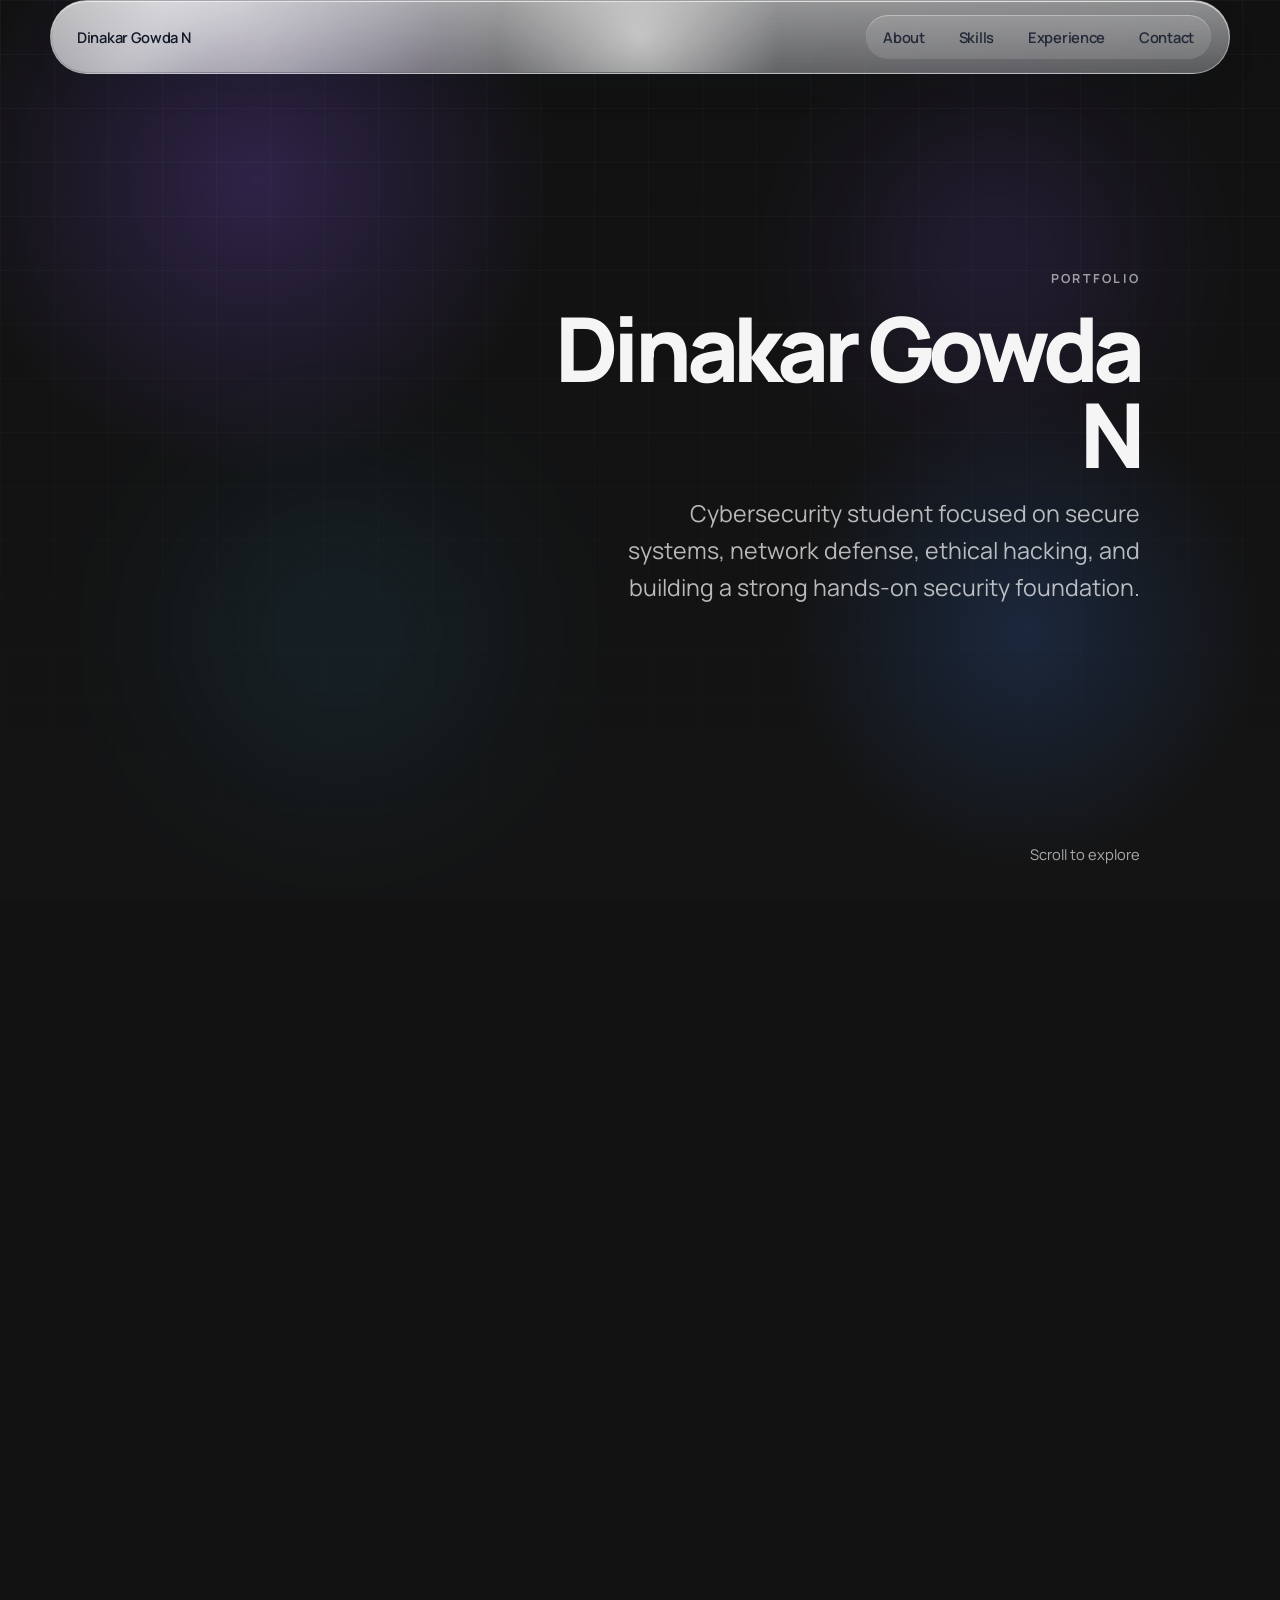
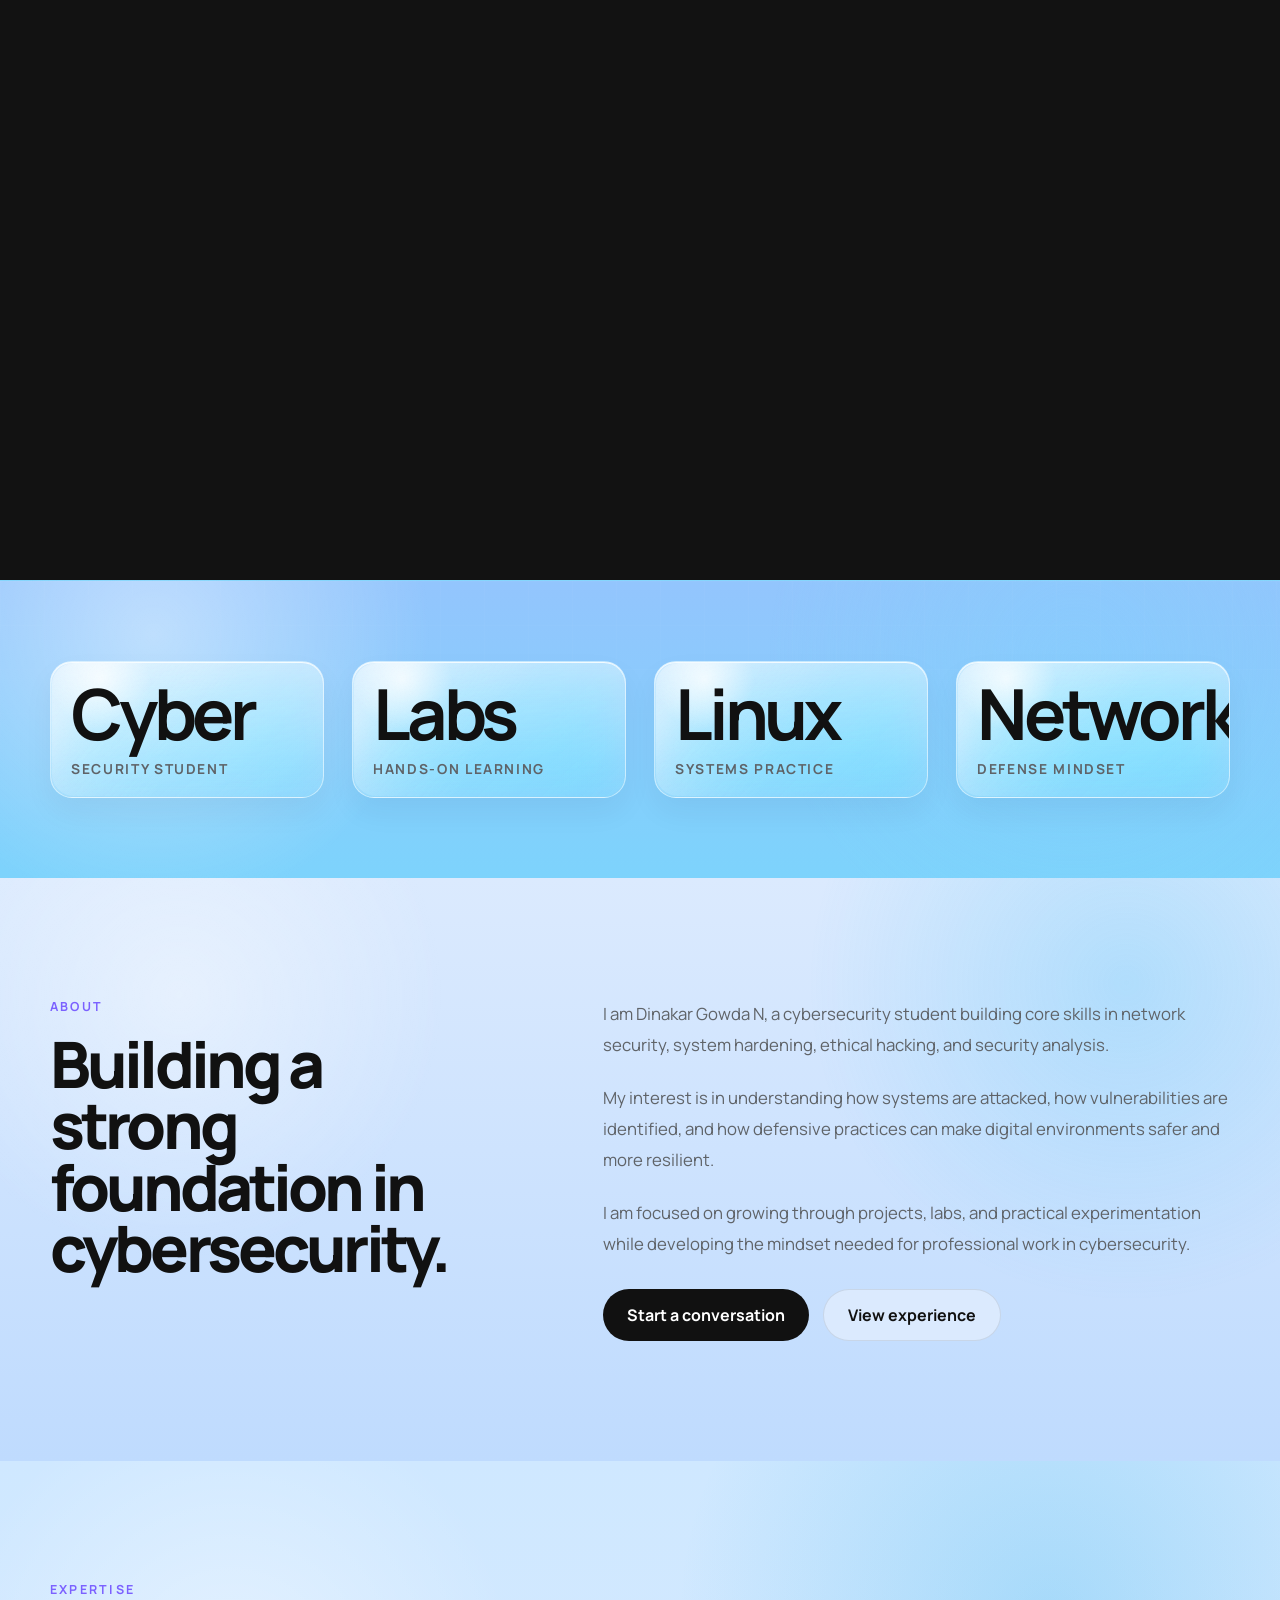
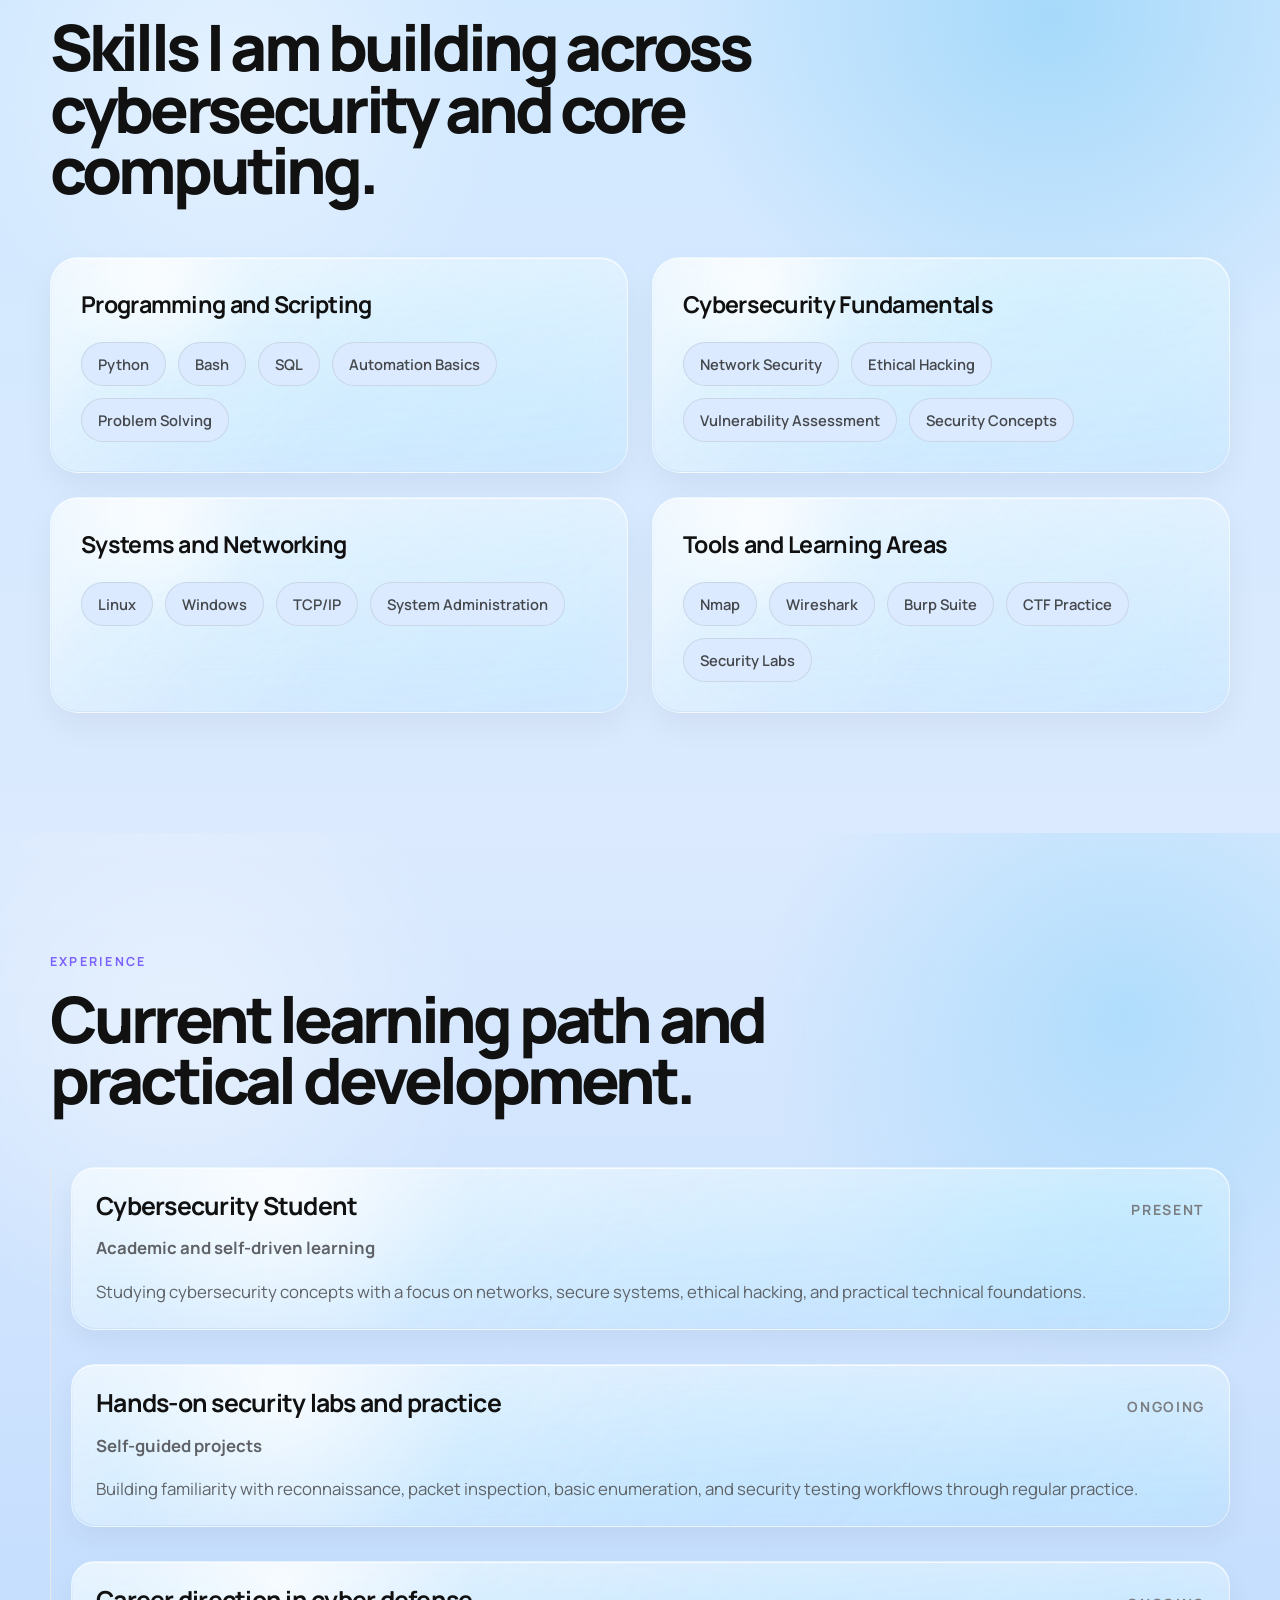
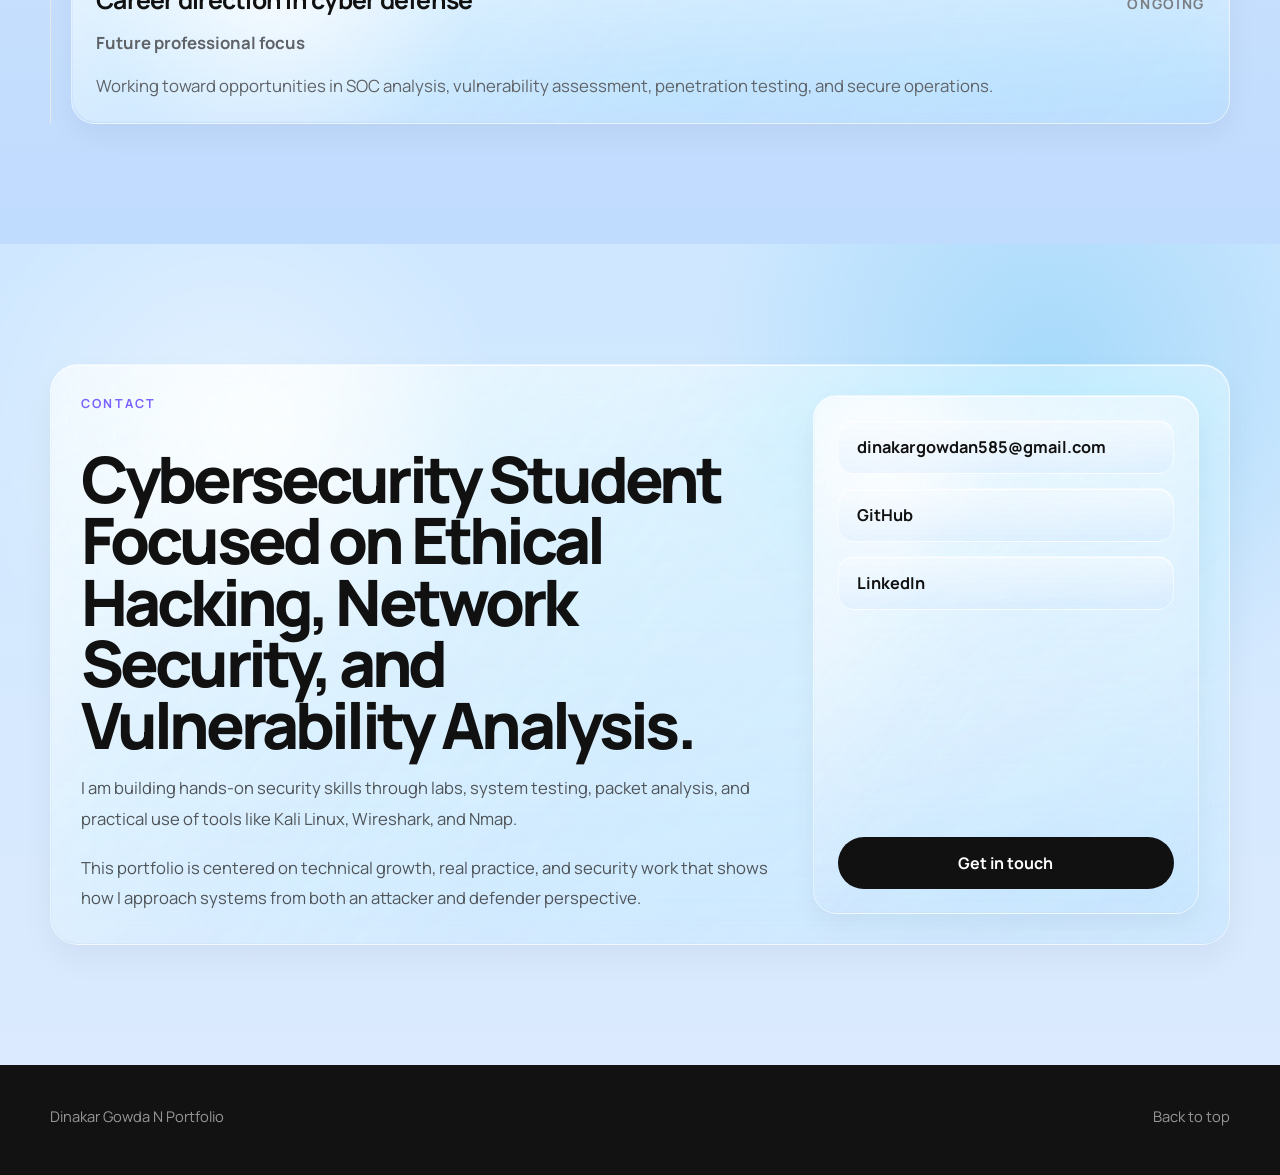
==== index.html @ ea6bbf07 "Add files via upload" ====
<!DOCTYPE html>
<html lang="en">
  <head>
    <meta charset="UTF-8" />
    <meta name="viewport" content="width=device-width, initial-scale=1.0" />
    <title>Dinakar Gowda N | Portfolio</title>
    <meta
      name="description"
      content="Dinakar Gowda N is a cybersecurity student building skills in network defense, ethical hacking, and secure systems."
    />
    <link rel="preconnect" href="https://fonts.googleapis.com" />
    <link rel="preconnect" href="https://fonts.gstatic.com" crossorigin />
    <link
      href="https://fonts.googleapis.com/css2?family=Manrope:wght@400;500;600;700;800&amp;display=swap"
      rel="stylesheet"
    />
    <link rel="stylesheet" href="styles.css" />
  </head>
  <body data-page="home">
    <header class="site-header">
      <a class="brand" href="#top">Dinakar Gowda N</a>
      <nav class="site-nav" aria-label="Primary">
        <a href="#about">About</a>
        <a href="#skills">Skills</a>
        <a href="#experience">Experience</a>
        <a href="#contact">Contact</a>
      </nav>
    </header>

    <main id="top">
      <section class="hero-scroll" aria-label="Intro">
        <div class="hero-stage">
          <div class="hero-backdrop" aria-hidden="true">
            <div class="glow glow-one"></div>
            <div class="glow glow-two"></div>
            <div class="grid-fade"></div>
          </div>
          <div class="hero-copy">
            <article class="hero-panel is-active" data-hero-panel>
              <p class="eyebrow">Portfolio</p>
              <h1>Dinakar Gowda N</h1>
              <p class="hero-text">
                Cybersecurity student focused on secure systems, network defense,
                ethical hacking, and building a strong hands-on security foundation.
              </p>
            </article>
            <article class="hero-panel hero-panel-left" data-hero-panel>
              <p class="eyebrow">Focus</p>
              <h2>Security-first thinking.</h2>
              <p class="hero-text">
                Learning how attackers think, how systems fail, and how defensive
                controls can be designed to reduce real-world risk.
              </p>
            </article>
            <article class="hero-panel" data-hero-panel>
              <p class="eyebrow">Approach</p>
              <h2>Hands-on technical growth.</h2>
              <p class="hero-text">
                Building practical skills through labs, security tooling, Linux
                workflows, networking concepts, and continuous experimentation.
              </p>
            </article>
            <article class="hero-panel" data-hero-panel>
              <p class="eyebrow">Outcome</p>
              <h2>Preparing for real security work.</h2>
              <p class="hero-text">
                Growing toward roles in cyber defense, vulnerability assessment,
                SOC operations, and secure infrastructure.
              </p>
            </article>
          </div>
          <a class="scroll-cue" href="#about">Scroll to explore</a>
        </div>
      </section>

      <section class="stats-band">
        <div class="container stats-grid">
          <article class="stat-card">
            <strong>Cyber</strong>
            <span>Security Student</span>
          </article>
          <article class="stat-card">
            <strong>Labs</strong>
            <span>Hands-on Learning</span>
          </article>
          <article class="stat-card">
            <strong>Linux</strong>
            <span>Systems Practice</span>
          </article>
          <article class="stat-card">
            <strong>Network</strong>
            <span>Defense Mindset</span>
          </article>
        </div>
      </section>

      <section class="content-section" id="about">
        <div class="container section-grid">
          <div class="section-intro">
            <p class="eyebrow">About</p>
            <h2>Building a strong foundation in cybersecurity.</h2>
          </div>
          <div class="section-body">
            <p>
              I am Dinakar Gowda N, a cybersecurity student building core skills in
              network security, system hardening, ethical hacking, and security analysis.
            </p>
            <p>
              My interest is in understanding how systems are attacked, how
              vulnerabilities are identified, and how defensive practices can make
              digital environments safer and more resilient.
            </p>
            <p>
              I am focused on growing through projects, labs, and practical
              experimentation while developing the mindset needed for professional
              work in cybersecurity.
            </p>
            <div class="button-row">
              <a class="button button-dark" href="#contact">Start a conversation</a>
              <a class="button button-light" href="#experience">View experience</a>
            </div>
          </div>
        </div>
      </section>

      <section class="content-section section-muted" id="skills">
        <div class="container">
          <div class="section-heading">
            <p class="eyebrow">Expertise</p>
            <h2>Skills I am building across cybersecurity and core computing.</h2>
          </div>
          <div class="skills-grid">
            <article class="skill-block">
              <h3>Programming and Scripting</h3>
              <div class="chip-list">
                <span>Python</span>
                <span>Bash</span>
                <span>SQL</span>
                <span>Automation Basics</span>
                <span>Problem Solving</span>
              </div>
            </article>
            <article class="skill-block">
              <h3>Cybersecurity Fundamentals</h3>
              <div class="chip-list">
                <span>Network Security</span>
                <span>Ethical Hacking</span>
                <span>Vulnerability Assessment</span>
                <span>Security Concepts</span>
              </div>
            </article>
            <article class="skill-block">
              <h3>Systems and Networking</h3>
              <div class="chip-list">
                <span>Linux</span>
                <span>Windows</span>
                <span>TCP/IP</span>
                <span>System Administration</span>
              </div>
            </article>
            <article class="skill-block">
              <h3>Tools and Learning Areas</h3>
              <div class="chip-list">
                <span>Nmap</span>
                <span>Wireshark</span>
                <span>Burp Suite</span>
                <span>CTF Practice</span>
                <span>Security Labs</span>
              </div>
            </article>
          </div>
        </div>
      </section>

      <section class="content-section" id="experience">
        <div class="container">
          <div class="section-heading">
            <p class="eyebrow">Experience</p>
            <h2>Current learning path and practical development.</h2>
          </div>
          <div class="timeline">
            <article class="timeline-item">
              <div class="timeline-meta">
                <h3>Cybersecurity Student</h3>
                <span>Present</span>
              </div>
              <p class="timeline-company">Academic and self-driven learning</p>
              <p>
                Studying cybersecurity concepts with a focus on networks, secure
                systems, ethical hacking, and practical technical foundations.
              </p>
            </article>
            <article class="timeline-item">
              <div class="timeline-meta">
                <h3>Hands-on security labs and practice</h3>
                <span>Ongoing</span>
              </div>
              <p class="timeline-company">Self-guided projects</p>
              <p>
                Building familiarity with reconnaissance, packet inspection, basic
                enumeration, and security testing workflows through regular practice.
              </p>
            </article>
            <article class="timeline-item">
              <div class="timeline-meta">
                <h3>Career direction in cyber defense</h3>
                <span>Ongoing</span>
              </div>
              <p class="timeline-company">Future professional focus</p>
              <p>
                Working toward opportunities in SOC analysis, vulnerability
                assessment, penetration testing, and secure operations.
              </p>
            </article>
          </div>
        </div>
      </section>

      <section class="content-section section-muted" id="contact">
        <div class="container contact-panel">
          <div class="contact-copy">
            <p class="eyebrow">Contact</p>
            <h2>Cybersecurity Student Focused on Ethical Hacking, Network Security, and Vulnerability Analysis.</h2>
            <p class="contact-summary">
              I am building hands-on security skills through labs, system testing, packet
              analysis, and practical use of tools like Kali Linux, Wireshark, and Nmap.
            </p>
            <p class="contact-summary">
              This portfolio is centered on technical growth, real practice, and security
              work that shows how I approach systems from both an attacker and defender
              perspective.
            </p>
          </div>
          <div class="contact-actions">
            <div class="contact-links">
              <a href="mailto:dinakargowdan585@gmail.com">dinakargowdan585@gmail.com</a>
              <a href="https://github.com/dinakargowdan585" target="_blank" rel="noreferrer">GitHub</a>
              <a href="https://www.linkedin.com" target="_blank" rel="noreferrer">LinkedIn</a>
            </div>
            <a class="button button-dark" href="mailto:dinakargowdan585@gmail.com">Get in touch</a>
          </div>
        </div>
      </section>
    </main>

    <footer class="site-footer">
      <p>Dinakar Gowda N Portfolio</p>
      <a href="#top">Back to top</a>
    </footer>

    <script src="main.js"></script>
  </body>
</html>
---- styles.css ----
:root {
  --bg: #121212;
  --bg-soft: #181818;
  --surface: #ffffff;
  --surface-muted: #dbeafe;
  --text: #f5f5f5;
  --text-dark: #111111;
  --muted: rgba(255, 255, 255, 0.7);
  --muted-dark: #5f6368;
  --line: rgba(255, 255, 255, 0.08);
  --line-dark: rgba(17, 17, 17, 0.09);
  --accent: #8b5cf6;
  --accent-soft: rgba(139, 92, 246, 0.16);
  --container: 1180px;
  --radius: 28px;
  --header-height: 76px;
  --glass-x: 50%;
  --glass-y: 50%;
}

* {
  box-sizing: border-box;
}

html {
  scroll-behavior: smooth;
}

body {
  margin: 0;
  font-family: "Manrope", sans-serif;
  background: var(--bg);
  color: var(--text);
}

a {
  color: inherit;
  text-decoration: none;
}

button,
input,
textarea {
  font: inherit;
}

.container {
  width: min(var(--container), calc(100% - 40px));
  margin: 0 auto;
}

.site-header {
  position: fixed;
  top: 0;
  left: 50%;
  z-index: 20;
  display: flex;
  align-items: center;
  justify-content: space-between;
  width: min(var(--container), calc(100% - 40px));
  padding: 14px 18px;
  overflow: hidden;
  border: 1px solid rgba(255, 255, 255, 0.36);
  border-radius: 999px;
  background:
    linear-gradient(180deg, rgba(255, 255, 255, 0.42), rgba(255, 255, 255, 0.14)),
    linear-gradient(120deg, rgba(255, 255, 255, 0.18), rgba(255, 255, 255, 0.04)),
    rgba(226, 232, 240, 0.18);
  backdrop-filter: blur(26px) saturate(170%);
  -webkit-backdrop-filter: blur(26px) saturate(170%);
  box-shadow:
    inset 0 1px 0 rgba(255, 255, 255, 0.72),
    inset 0 -1px 0 rgba(148, 163, 184, 0.08),
    0 14px 32px rgba(15, 23, 42, 0.08);
  transform: translateX(-50%);
  transition:
    background 220ms ease,
    border-color 220ms ease,
    color 220ms ease,
    padding 220ms ease,
    transform 220ms ease;
}

.site-header::before {
  content: "";
  position: absolute;
  inset: 1px;
  border-radius: inherit;
  background:
    radial-gradient(circle at var(--glass-x) var(--glass-y), rgba(255, 255, 255, 0.55), transparent 24%),
    radial-gradient(circle at 16% 10%, rgba(255, 255, 255, 0.34), transparent 20%),
    linear-gradient(125deg, rgba(255, 255, 255, 0.24), transparent 50%);
  pointer-events: none;
}

.site-header::after {
  content: "";
  position: absolute;
  top: -40%;
  left: -12%;
  width: 42%;
  height: 180%;
  background: linear-gradient(
    115deg,
    transparent 0%,
    rgba(255, 255, 255, 0.04) 22%,
    rgba(255, 255, 255, 0.48) 48%,
    rgba(255, 255, 255, 0.08) 62%,
    transparent 82%
  );
  transform: rotate(10deg);
  opacity: 0.72;
  filter: blur(10px);
  pointer-events: none;
  animation: liquid-sheen 11s linear infinite;
}

.brand,
.site-nav a {
  font-size: 0.92rem;
  font-weight: 600;
  letter-spacing: -0.02em;
  text-shadow: none;
}

.site-nav {
  position: relative;
  z-index: 1;
  display: flex;
  align-items: center;
  gap: 6px;
  padding: 3px;
  border-radius: 999px;
  background: rgba(255, 255, 255, 0.12);
  box-shadow: inset 0 1px 0 rgba(255, 255, 255, 0.34);
}

.site-nav a {
  padding: 9px 14px;
  border-radius: 999px;
  color: rgba(15, 23, 42, 0.84);
  transition:
    background 180ms ease,
    color 180ms ease,
    transform 180ms ease,
    box-shadow 180ms ease,
    backdrop-filter 180ms ease;
}

.site-nav a:hover,
.site-nav a.active {
  background: rgba(255, 255, 255, 0.42);
  color: #0f172a;
  transform: translateY(-1px);
  box-shadow:
    inset 0 1px 0 rgba(255, 255, 255, 0.88),
    0 6px 14px rgba(15, 23, 42, 0.05);
  backdrop-filter: blur(10px);
}

.brand {
  position: relative;
  z-index: 1;
  color: #111827;
  padding-inline: 8px;
}

.hero-scroll {
  position: relative;
  height: 420vh;
  background: var(--bg);
}

.hero-stage {
  position: sticky;
  top: 0;
  min-height: 100vh;
  overflow: hidden;
}

.hero-backdrop {
  position: absolute;
  inset: 0;
  background:
    radial-gradient(circle at 20% 20%, rgba(139, 92, 246, 0.24), transparent 24%),
    radial-gradient(circle at 80% 70%, rgba(59, 130, 246, 0.18), transparent 20%),
    linear-gradient(180deg, #111111 0%, #141414 100%);
}

.glow {
  position: absolute;
  border-radius: 50%;
  filter: blur(80px);
  opacity: 0.65;
}

.glow-one {
  top: 14%;
  right: 12%;
  width: 260px;
  height: 260px;
  background: rgba(139, 92, 246, 0.26);
}

.glow-two {
  bottom: 12%;
  left: 14%;
  width: 320px;
  height: 320px;
  background: rgba(56, 189, 248, 0.12);
}

.grid-fade {
  position: absolute;
  inset: 0;
  background-image:
    linear-gradient(rgba(255, 255, 255, 0.03) 1px, transparent 1px),
    linear-gradient(90deg, rgba(255, 255, 255, 0.03) 1px, transparent 1px);
  background-size: 54px 54px;
  mask-image: linear-gradient(180deg, rgba(0, 0, 0, 1), rgba(0, 0, 0, 0.12));
}

.hero-copy {
  position: relative;
  height: 100vh;
}

.hero-panel {
  position: absolute;
  inset: 0;
  display: flex;
  flex-direction: column;
  justify-content: center;
  align-items: flex-end;
  width: min(620px, calc(100% - 40px));
  margin-left: auto;
  margin-right: min(12vw, 140px);
  text-align: right;
  opacity: 0;
  transform: translateY(42px);
  transition: opacity 360ms ease, transform 360ms ease;
}

.hero-panel.hero-panel-left {
  align-items: flex-start;
  margin-left: min(12vw, 140px);
  margin-right: auto;
  text-align: left;
}

.hero-panel.is-active {
  opacity: 1;
  transform: translateY(0);
}

.eyebrow {
  margin: 0 0 18px;
  color: rgba(255, 255, 255, 0.58);
  font-size: 0.78rem;
  font-weight: 700;
  letter-spacing: 0.18em;
  text-transform: uppercase;
}

.hero-panel h1,
.hero-panel h2,
.section-heading h2,
.section-intro h2,
.contact-panel h2 {
  margin: 0;
  font-size: clamp(3rem, 7vw, 6rem);
  line-height: 0.96;
  letter-spacing: -0.06em;
  font-weight: 800;
}

.hero-text {
  max-width: 540px;
  margin-top: 18px;
  color: var(--muted);
  font-size: clamp(1rem, 2vw, 1.45rem);
  line-height: 1.6;
}

.scroll-cue {
  position: absolute;
  right: min(12vw, 140px);
  bottom: 36px;
  color: rgba(255, 255, 255, 0.64);
  font-size: 0.92rem;
}

.stats-band {
  position: relative;
  z-index: 2;
  padding: 80px 0;
  overflow: hidden;
  background:
    radial-gradient(circle at 12% 18%, rgba(255, 255, 255, 0.42), transparent 24%),
    radial-gradient(circle at 84% 26%, rgba(125, 211, 252, 0.34), transparent 28%),
    linear-gradient(180deg, #93c5fd 0%, #7dd3fc 100%);
  color: var(--text-dark);
  border-top: 1px solid rgba(255, 255, 255, 0.06);
}

.stats-band::before,
.content-section::before,
.section-muted::before {
  content: "";
  position: absolute;
  inset: 0;
  pointer-events: none;
}

.stats-band::before {
  background:
    linear-gradient(rgba(255, 255, 255, 0.08) 1px, transparent 1px),
    linear-gradient(90deg, rgba(255, 255, 255, 0.08) 1px, transparent 1px);
  background-size: 44px 44px;
  mask-image: linear-gradient(180deg, rgba(0, 0, 0, 0.34), transparent 90%);
}

.stats-grid {
  display: grid;
  grid-template-columns: repeat(4, minmax(0, 1fr));
  gap: 28px;
}

.stat-card strong {
  display: block;
  margin-bottom: 10px;
  font-size: clamp(2.5rem, 6vw, 4.4rem);
  line-height: 0.95;
  letter-spacing: -0.06em;
}

.stat-card {
  position: relative;
  overflow: hidden;
  padding: 18px 20px;
  isolation: isolate;
  border: 1px solid rgba(255, 255, 255, 0.46);
  border-radius: 22px;
  background:
    linear-gradient(180deg, rgba(255, 255, 255, 0.38), rgba(191, 219, 254, 0.1)),
    linear-gradient(135deg, rgba(255, 255, 255, 0.24), rgba(186, 230, 253, 0.04)),
    rgba(191, 219, 254, 0.14);
  backdrop-filter: blur(28px) saturate(175%);
  -webkit-backdrop-filter: blur(28px) saturate(175%);
  box-shadow:
    inset 0 1px 0 rgba(255, 255, 255, 0.82),
    inset 0 -1px 0 rgba(148, 163, 184, 0.06),
    0 14px 30px rgba(15, 23, 42, 0.05);
  transition:
    transform 220ms ease,
    border-color 220ms ease,
    background 220ms ease,
    box-shadow 220ms ease;
}

.stat-card::before,
.skill-block::before,
.contact-panel::before,
.timeline-item::after,
.contact-actions::before {
  content: "";
  position: absolute;
  inset: 1px;
  border-radius: inherit;
  background:
    radial-gradient(circle at 18% 12%, rgba(255, 255, 255, 0.72), transparent 20%),
    linear-gradient(125deg, rgba(255, 255, 255, 0.3), transparent 54%);
  pointer-events: none;
}

.stat-card::after,
.skill-block::after,
.contact-panel::after,
.contact-actions::after {
  content: "";
  position: absolute;
  top: -35%;
  left: -22%;
  width: 44%;
  height: 170%;
  background: linear-gradient(
    115deg,
    transparent 0%,
    rgba(255, 255, 255, 0.02) 24%,
    rgba(255, 255, 255, 0.42) 48%,
    rgba(255, 255, 255, 0.08) 62%,
    transparent 84%
  );
  transform: rotate(12deg);
  opacity: 0.5;
  filter: blur(10px);
  pointer-events: none;
  animation: glass-card-sheen 13s linear infinite;
}

.stat-card > *,
.skill-block > *,
.contact-panel > *,
.timeline-item > *,
.contact-actions > * {
  position: relative;
  z-index: 1;
}

.stat-card:hover {
  transform: translateY(-6px);
  border-color: rgba(255, 255, 255, 0.64);
  background:
    linear-gradient(180deg, rgba(255, 255, 255, 0.46), rgba(191, 219, 254, 0.16)),
    linear-gradient(135deg, rgba(255, 255, 255, 0.26), rgba(186, 230, 253, 0.06)),
    rgba(191, 219, 254, 0.2);
  box-shadow:
    inset 0 1px 0 rgba(255, 255, 255, 0.9),
    inset 0 -1px 0 rgba(148, 163, 184, 0.06),
    0 18px 36px rgba(15, 23, 42, 0.07);
}

.stat-card span {
  color: var(--muted-dark);
  font-size: 0.86rem;
  font-weight: 700;
  letter-spacing: 0.12em;
  text-transform: uppercase;
}

.content-section {
  position: relative;
  padding: 120px 0;
  overflow: hidden;
  background:
    radial-gradient(circle at 14% 20%, rgba(255, 255, 255, 0.4), transparent 22%),
    radial-gradient(circle at 88% 18%, rgba(56, 189, 248, 0.24), transparent 26%),
    linear-gradient(180deg, #dbeafe 0%, #bfdbfe 100%);
  color: var(--text-dark);
}

.section-muted {
  position: relative;
  overflow: hidden;
  background:
    radial-gradient(circle at 18% 22%, rgba(255, 255, 255, 0.4), transparent 22%),
    radial-gradient(circle at 82% 16%, rgba(14, 165, 233, 0.22), transparent 28%),
    linear-gradient(180deg, #cfe8ff 0%, var(--surface-muted) 100%);
}

.content-section::before,
.section-muted::before {
  background:
    linear-gradient(rgba(255, 255, 255, 0.06) 1px, transparent 1px),
    linear-gradient(90deg, rgba(255, 255, 255, 0.06) 1px, transparent 1px);
  background-size: 52px 52px;
  mask-image: linear-gradient(180deg, rgba(0, 0, 0, 0.18), transparent 92%);
}

.section-grid {
  display: grid;
  grid-template-columns: minmax(0, 0.95fr) minmax(0, 1.2fr);
  gap: 56px;
}

.section-intro {
  max-width: 420px;
}

.section-intro .eyebrow,
.section-heading .eyebrow,
.contact-panel .eyebrow {
  color: #7b61ff;
}

.section-intro h2,
.section-heading h2,
.contact-panel h2 {
  font-size: clamp(2.2rem, 5vw, 4rem);
  color: #111111;
}

.section-body {
  display: grid;
  gap: 22px;
}

.section-body p,
.timeline-item p,
.timeline-company {
  margin: 0;
  color: #5f6368;
  font-size: 1.05rem;
  line-height: 1.85;
}

.button-row {
  display: flex;
  gap: 14px;
  flex-wrap: wrap;
  padding-top: 8px;
}

.button {
  display: inline-flex;
  align-items: center;
  justify-content: center;
  min-height: 52px;
  padding: 0 24px;
  border-radius: 999px;
  font-weight: 700;
  transition: transform 180ms ease, background 180ms ease, color 180ms ease;
}

.button:hover {
  transform: translateY(-1px);
}

.button-dark {
  background: #111111;
  color: #ffffff;
}

.button-light {
  border: 1px solid var(--line-dark);
  color: #111111;
  background: #dbeafe;
}

.section-heading {
  max-width: 760px;
  margin-bottom: 56px;
}

.skills-grid {
  display: grid;
  grid-template-columns: repeat(2, minmax(0, 1fr));
  gap: 24px;
}

.skill-block,
.contact-panel {
  position: relative;
  overflow: hidden;
  isolation: isolate;
  padding: 30px;
  border: 1px solid rgba(255, 255, 255, 0.48);
  border-radius: var(--radius);
  background:
    linear-gradient(180deg, rgba(255, 255, 255, 0.36), rgba(191, 219, 254, 0.1)),
    linear-gradient(135deg, rgba(255, 255, 255, 0.24), rgba(186, 230, 253, 0.04)),
    rgba(191, 219, 254, 0.13);
  backdrop-filter: blur(28px) saturate(175%);
  -webkit-backdrop-filter: blur(28px) saturate(175%);
  box-shadow:
    inset 0 1px 0 rgba(255, 255, 255, 0.82),
    inset 0 -1px 0 rgba(148, 163, 184, 0.06),
    0 14px 32px rgba(15, 23, 42, 0.05);
  transition:
    transform 220ms ease,
    box-shadow 220ms ease,
    border-color 220ms ease,
    background 220ms ease;
}

.skill-block h3 {
  margin: 0 0 22px;
  font-size: 1.45rem;
  letter-spacing: -0.03em;
}

.skill-block:hover,
.contact-panel:hover {
  transform: translateY(-8px);
  border-color: rgba(255, 255, 255, 0.68);
  background:
    linear-gradient(180deg, rgba(255, 255, 255, 0.44), rgba(191, 219, 254, 0.16)),
    linear-gradient(135deg, rgba(255, 255, 255, 0.28), rgba(186, 230, 253, 0.06)),
    rgba(191, 219, 254, 0.18);
  box-shadow:
    inset 0 1px 0 rgba(255, 255, 255, 0.92),
    inset 0 -1px 0 rgba(148, 163, 184, 0.06),
    0 22px 46px rgba(15, 23, 42, 0.07);
}

.chip-list {
  display: flex;
  flex-wrap: wrap;
  gap: 12px;
}

.chip-list span {
  padding: 11px 16px;
  border-radius: 999px;
  background: #dbeafe;
  border: 1px solid var(--line-dark);
  color: #44484d;
  font-size: 0.92rem;
  font-weight: 600;
}

.timeline {
  display: grid;
  gap: 34px;
  padding-left: 28px;
  border-left: 1px solid #e7e7e9;
}

.timeline-item {
  position: relative;
  overflow: hidden;
  isolation: isolate;
  display: grid;
  gap: 12px;
  padding: 22px 24px;
  margin-left: -8px;
  border: 1px solid rgba(255, 255, 255, 0.48);
  border-radius: 24px;
  background:
    linear-gradient(180deg, rgba(255, 255, 255, 0.34), rgba(191, 219, 254, 0.1)),
    linear-gradient(135deg, rgba(255, 255, 255, 0.22), rgba(186, 230, 253, 0.04)),
    rgba(191, 219, 254, 0.12);
  backdrop-filter: blur(26px) saturate(170%);
  -webkit-backdrop-filter: blur(26px) saturate(170%);
  box-shadow:
    inset 0 1px 0 rgba(255, 255, 255, 0.82),
    inset 0 -1px 0 rgba(148, 163, 184, 0.06),
    0 12px 28px rgba(15, 23, 42, 0.05);
  transition:
    transform 220ms ease,
    border-color 220ms ease,
    background 220ms ease,
    box-shadow 220ms ease;
}

.timeline-item:hover {
  transform: translateY(-6px);
  border-color: rgba(255, 255, 255, 0.66);
  background:
    linear-gradient(180deg, rgba(255, 255, 255, 0.42), rgba(191, 219, 254, 0.14)),
    linear-gradient(135deg, rgba(255, 255, 255, 0.26), rgba(186, 230, 253, 0.05)),
    rgba(191, 219, 254, 0.16);
  box-shadow:
    inset 0 1px 0 rgba(255, 255, 255, 0.92),
    inset 0 -1px 0 rgba(148, 163, 184, 0.06),
    0 20px 42px rgba(15, 23, 42, 0.06);
}

.timeline-item::before {
  content: "";
  position: absolute;
  left: -37px;
  top: 8px;
  width: 14px;
  height: 14px;
  border-radius: 50%;
  background: #d0d0d4;
  border: 3px solid #ffffff;
  box-shadow: 0 0 0 1px #e7e7e9;
}

.timeline-item:hover::before {
  background: var(--accent);
}

.timeline-meta {
  display: flex;
  align-items: baseline;
  justify-content: space-between;
  gap: 20px;
  flex-wrap: wrap;
}

.timeline-meta h3 {
  margin: 0;
  font-size: 1.55rem;
  line-height: 1.25;
  letter-spacing: -0.03em;
}

.timeline-meta span {
  color: #7a7d82;
  font-size: 0.88rem;
  font-weight: 700;
  text-transform: uppercase;
  letter-spacing: 0.12em;
}

.timeline-company {
  color: #7b61ff;
  font-weight: 700;
}

.contact-panel {
  display: grid;
  grid-template-columns: minmax(0, 1.35fr) minmax(280px, 0.75fr);
  gap: 36px;
  align-items: stretch;
}

.contact-copy {
  display: grid;
  gap: 18px;
}

.contact-summary {
  margin: 0;
  max-width: 760px;
  color: #4f5459;
  font-size: 1.04rem;
  line-height: 1.85;
}

.contact-actions {
  position: relative;
  overflow: hidden;
  isolation: isolate;
  display: grid;
  gap: 18px;
  align-content: space-between;
  padding: 24px;
  border-radius: 24px;
  background:
    linear-gradient(180deg, rgba(255, 255, 255, 0.4), rgba(191, 219, 254, 0.12)),
    linear-gradient(135deg, rgba(255, 255, 255, 0.24), rgba(186, 230, 253, 0.04)),
    rgba(191, 219, 254, 0.14);
  border: 1px solid rgba(255, 255, 255, 0.5);
  backdrop-filter: blur(24px) saturate(170%);
  -webkit-backdrop-filter: blur(24px) saturate(170%);
  box-shadow:
    inset 0 1px 0 rgba(255, 255, 255, 0.84),
    inset 0 -1px 0 rgba(148, 163, 184, 0.06),
    0 12px 26px rgba(15, 23, 42, 0.05);
}

.contact-links {
  display: grid;
  gap: 14px;
}

.contact-links a {
  display: flex;
  align-items: center;
  justify-content: space-between;
  gap: 16px;
  min-height: 54px;
  padding: 0 18px;
  border-radius: 16px;
  border: 1px solid rgba(255, 255, 255, 0.54);
  background:
    linear-gradient(180deg, rgba(255, 255, 255, 0.46), rgba(191, 219, 254, 0.14)),
    rgba(191, 219, 254, 0.12);
  backdrop-filter: blur(18px) saturate(165%);
  -webkit-backdrop-filter: blur(18px) saturate(165%);
  box-shadow: inset 0 1px 0 rgba(255, 255, 255, 0.82);
  color: #111111;
  font-size: 1.02rem;
  font-weight: 700;
  transition:
    transform 180ms ease,
    border-color 180ms ease,
    background 180ms ease;
}

.contact-links a:hover {
  transform: translateY(-2px);
  border-color: rgba(255, 255, 255, 0.74);
  background:
    linear-gradient(180deg, rgba(255, 255, 255, 0.54), rgba(191, 219, 254, 0.18)),
    rgba(191, 219, 254, 0.16);
}

.contact-actions .button {
  width: 100%;
}

.site-footer {
  display: flex;
  align-items: center;
  justify-content: space-between;
  gap: 20px;
  width: min(var(--container), calc(100% - 40px));
  margin: 0 auto;
  padding: 26px 0 34px;
  color: rgba(255, 255, 255, 0.56);
  font-size: 0.92rem;
}

@keyframes liquid-sheen {
  0% {
    transform: translateX(-8%) rotate(10deg);
  }

  100% {
    transform: translateX(265%) rotate(10deg);
  }
}

@keyframes glass-card-sheen {
  0% {
    transform: translateX(-10%) rotate(12deg);
  }

  100% {
    transform: translateX(280%) rotate(12deg);
  }
}

@media (max-width: 960px) {
  .stats-grid,
  .skills-grid,
  .section-grid,
  .contact-panel {
    grid-template-columns: 1fr;
  }

  .contact-links {
    justify-items: stretch;
  }

  .hero-panel,
  .hero-panel.hero-panel-left {
    width: calc(100% - 40px);
    margin-left: 20px;
    margin-right: 20px;
  }

  .hero-panel,
  .hero-panel.hero-panel-left,
  .scroll-cue {
    text-align: left;
    align-items: flex-start;
    right: auto;
    left: 20px;
  }
}

@media (max-width: 720px) {
  :root {
    --radius: 22px;
  }

  .site-header,
  .site-footer {
    width: calc(100% - 24px);
  }

  .site-header {
    top: 10px;
    padding: 12px 14px;
    flex-direction: column;
    align-items: flex-start;
    gap: 10px;
  }

  .brand {
    padding-inline: 2px;
    font-size: 0.84rem;
    line-height: 1.2;
  }

  .site-nav {
    gap: 4px;
    flex-wrap: nowrap;
    width: 100%;
    overflow-x: auto;
    overflow-y: hidden;
    padding: 3px;
    scrollbar-width: none;
    -webkit-overflow-scrolling: touch;
  }

  .site-nav::-webkit-scrollbar {
    display: none;
  }

  .site-nav a {
    flex: 0 0 auto;
    padding: 8px 12px;
    font-size: 0.84rem;
    white-space: nowrap;
  }

  .contact-actions {
    padding: 18px;
  }

  .hero-scroll {
    height: 360vh;
  }

  .hero-panel h1,
  .hero-panel h2 {
    font-size: clamp(2.6rem, 12vw, 4.2rem);
  }

  .content-section {
    padding: 88px 0;
  }

  .timeline {
    padding-left: 22px;
  }

  .timeline-item::before {
    left: -31px;
  }
}
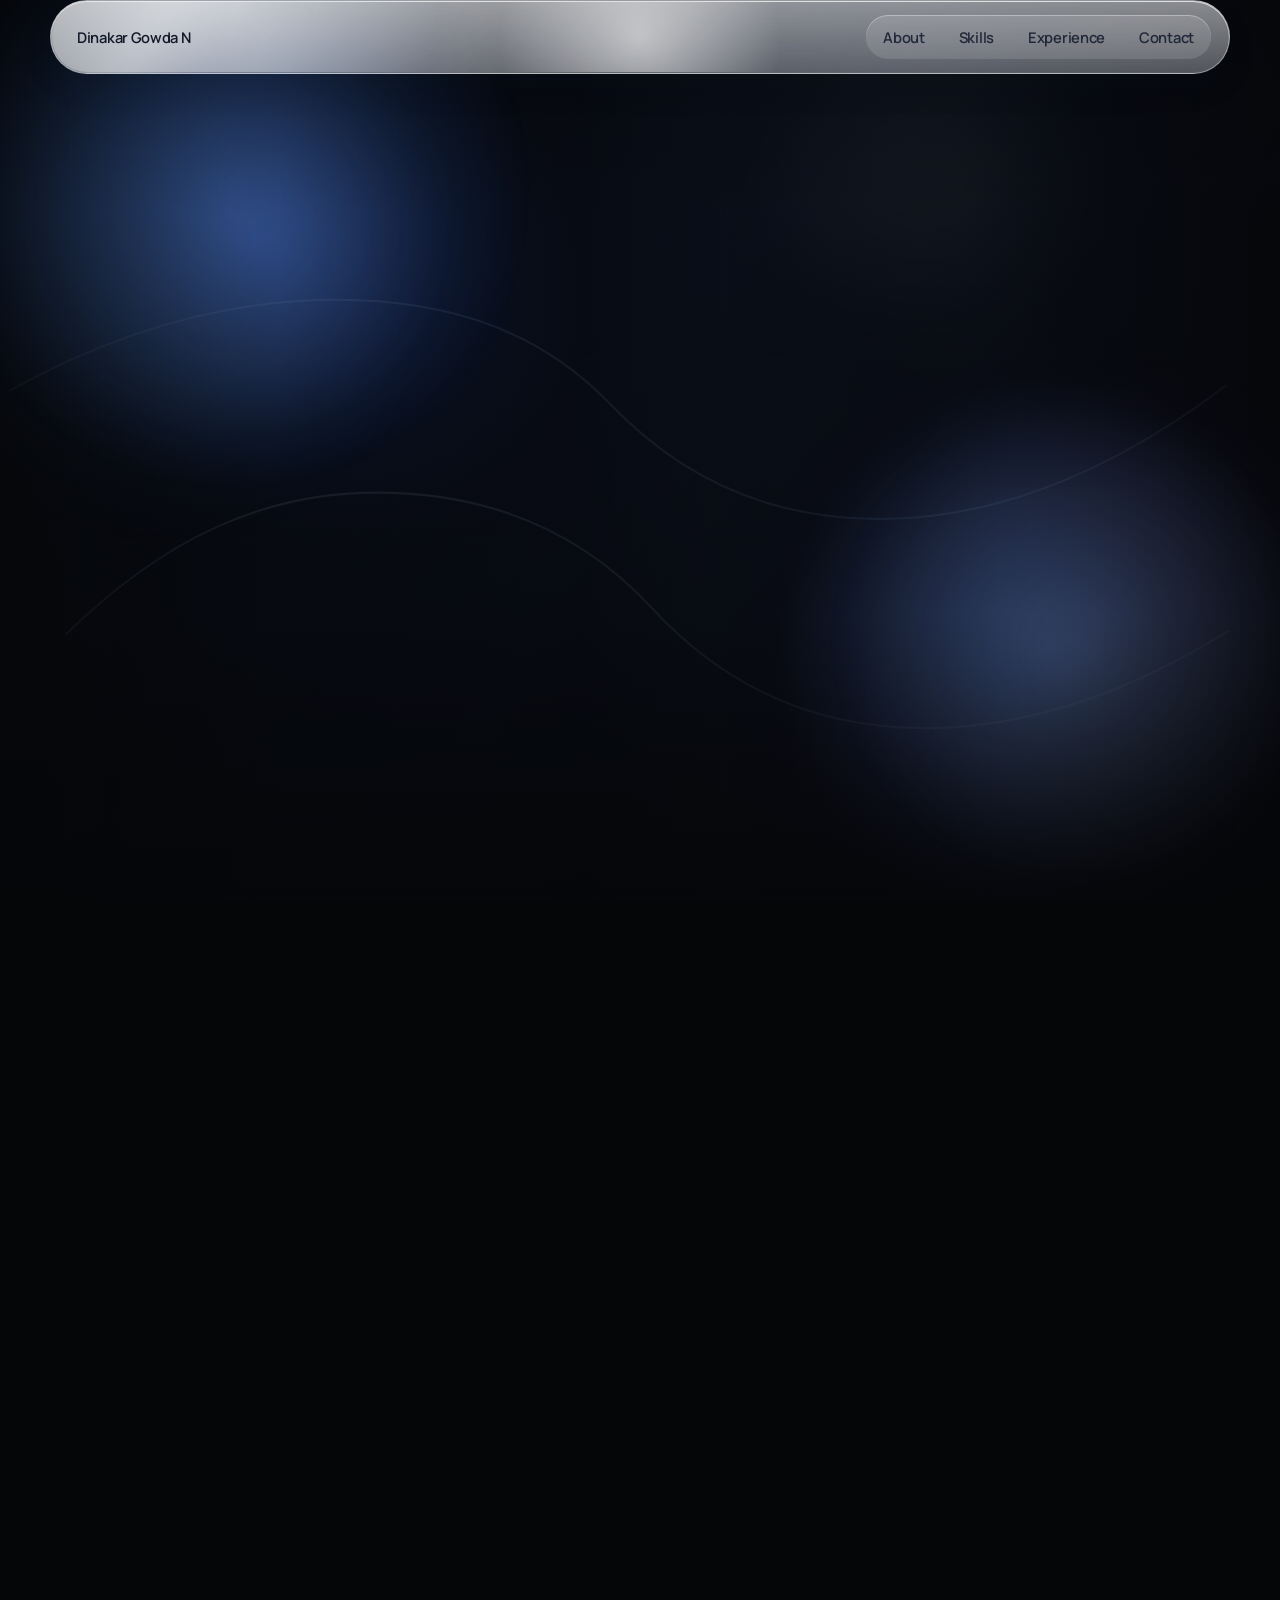
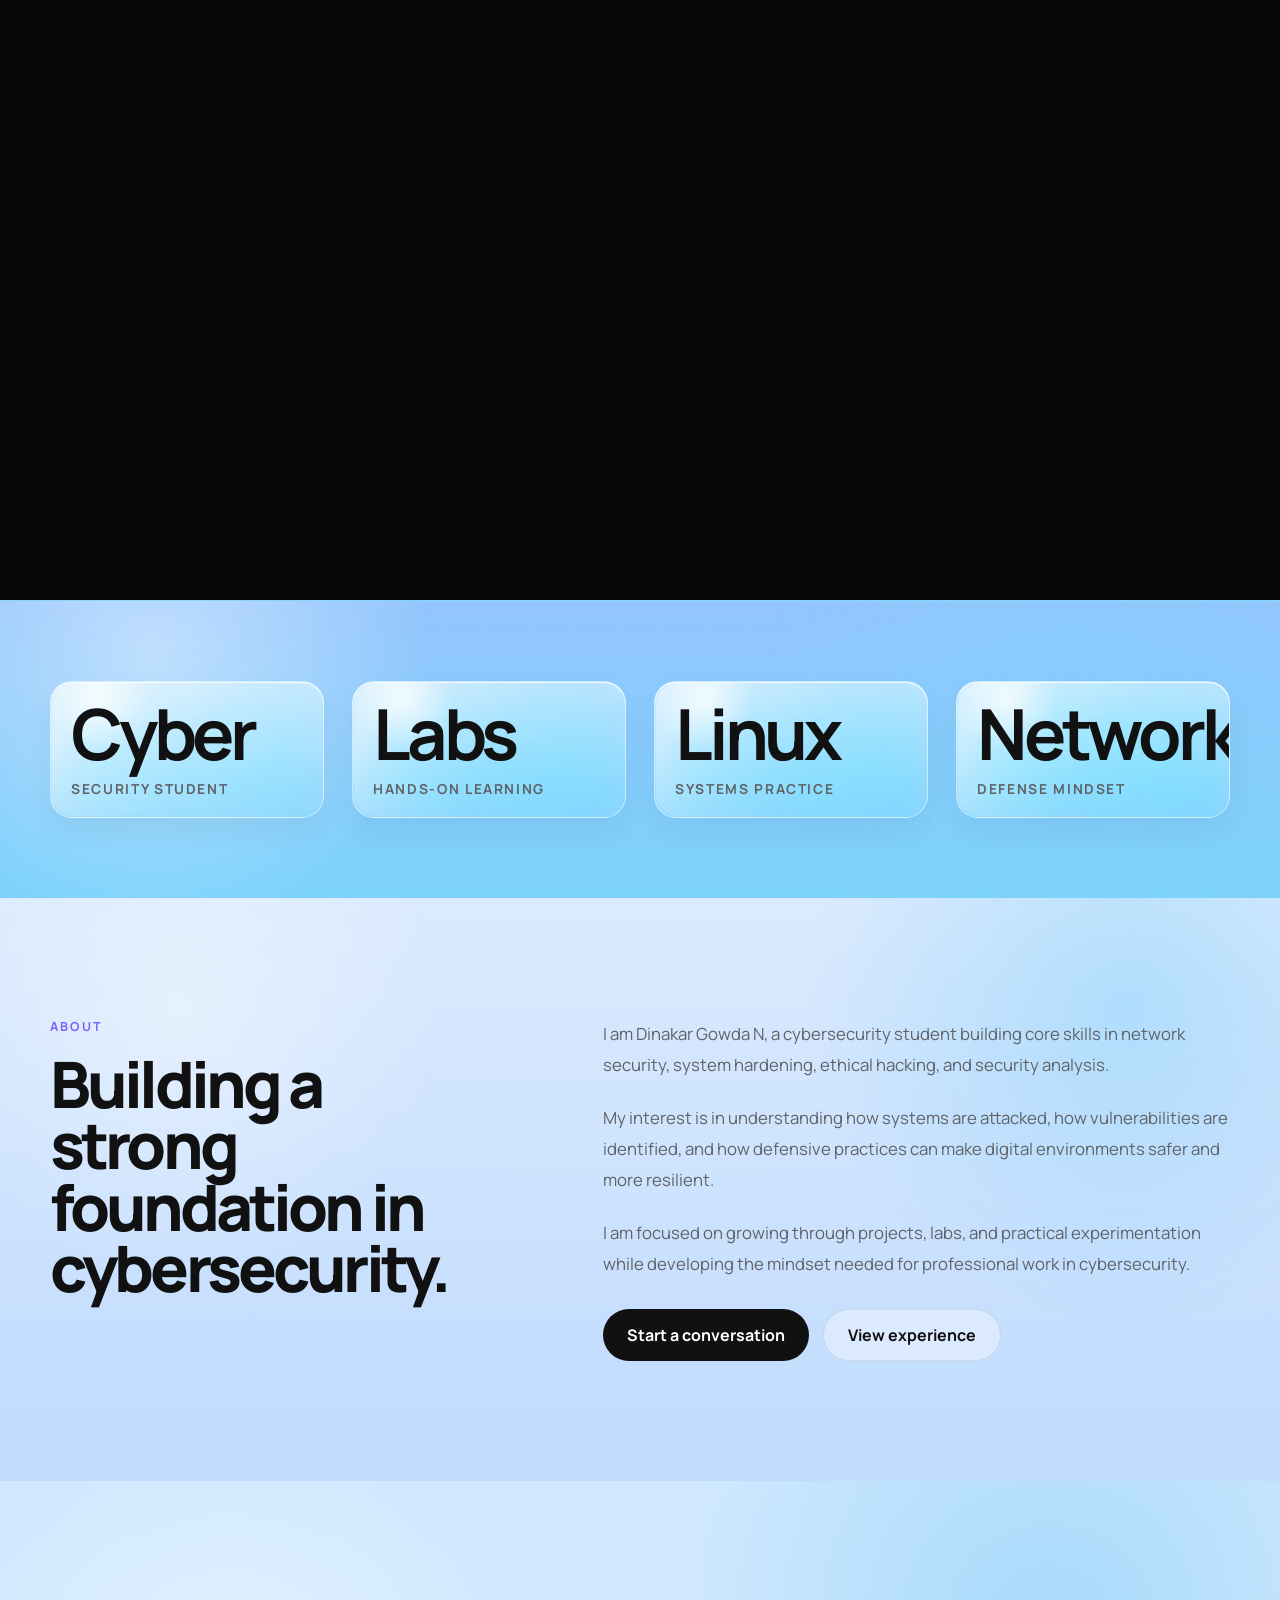
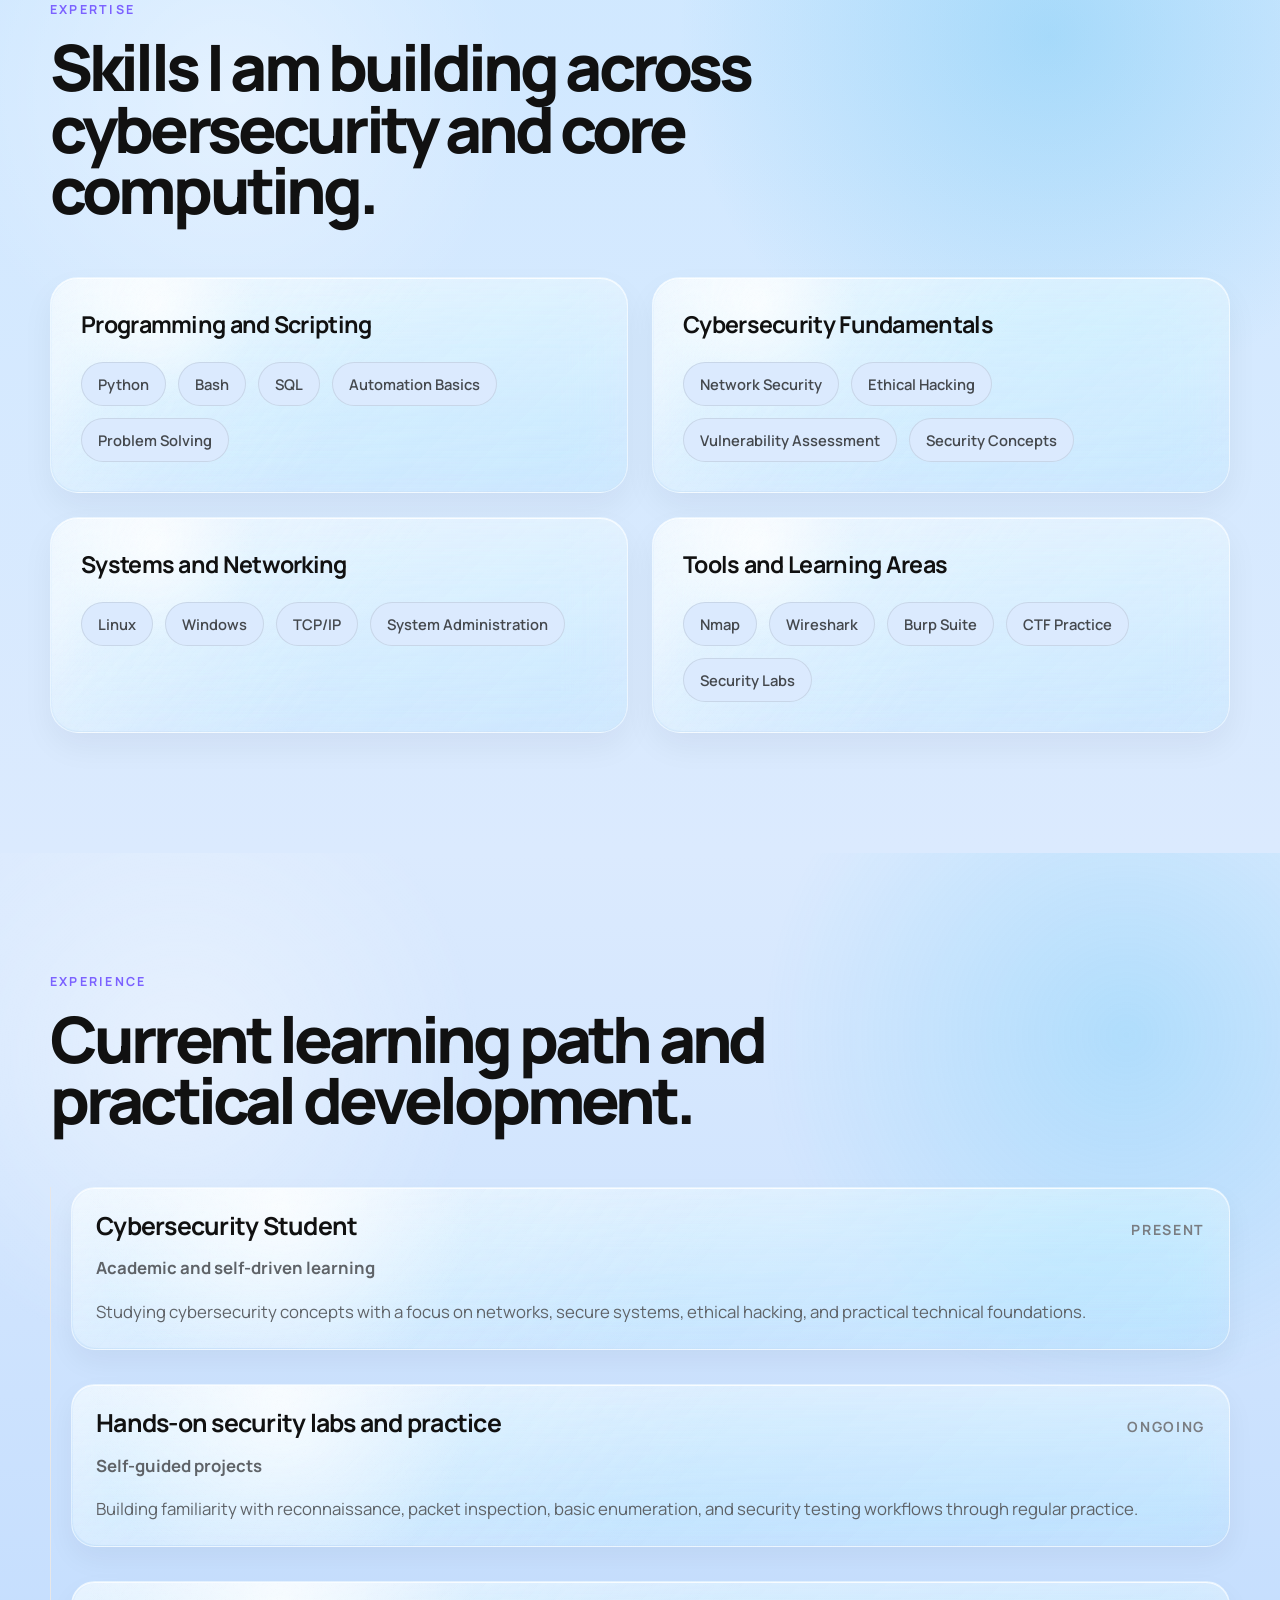
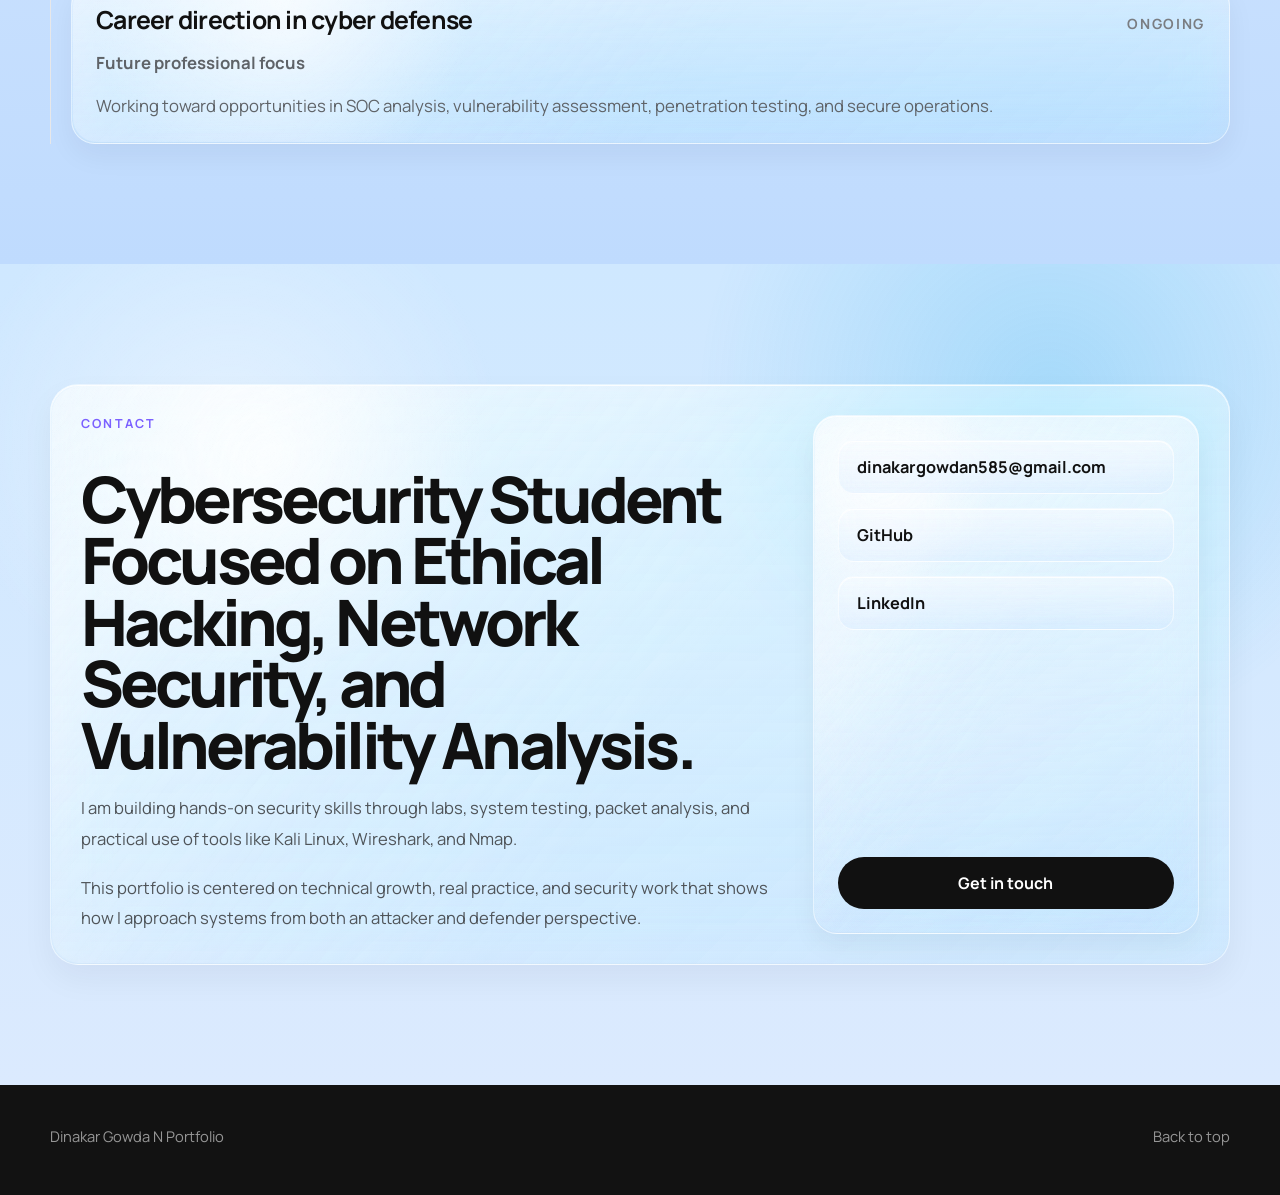
==== commit 4160cad5: "Add files via upload" ====
--- a/index.html
+++ b/index.html
@@ -28,48 +28,51 @@
     </header>
 
     <main id="top">
-      <section class="hero-scroll" aria-label="Intro">
+      <section
+        class="hero-scroll"
+        aria-label="Intro"
+        data-hero-scroll-video
+        style="--hero-scroll-distance: 500;"
+      >
         <div class="hero-stage">
-          <div class="hero-backdrop" aria-hidden="true">
-            <div class="glow glow-one"></div>
-            <div class="glow glow-two"></div>
-            <div class="grid-fade"></div>
-          </div>
-          <div class="hero-copy">
-            <article class="hero-panel is-active" data-hero-panel>
-              <p class="eyebrow">Portfolio</p>
-              <h1>Dinakar Gowda N</h1>
-              <p class="hero-text">
-                Cybersecurity student focused on secure systems, network defense,
-                ethical hacking, and building a strong hands-on security foundation.
-              </p>
-            </article>
-            <article class="hero-panel hero-panel-left" data-hero-panel>
-              <p class="eyebrow">Focus</p>
-              <h2>Security-first thinking.</h2>
-              <p class="hero-text">
-                Learning how attackers think, how systems fail, and how defensive
-                controls can be designed to reduce real-world risk.
-              </p>
-            </article>
-            <article class="hero-panel" data-hero-panel>
-              <p class="eyebrow">Approach</p>
-              <h2>Hands-on technical growth.</h2>
-              <p class="hero-text">
-                Building practical skills through labs, security tooling, Linux
-                workflows, networking concepts, and continuous experimentation.
-              </p>
-            </article>
-            <article class="hero-panel" data-hero-panel>
-              <p class="eyebrow">Outcome</p>
-              <h2>Preparing for real security work.</h2>
-              <p class="hero-text">
-                Growing toward roles in cyber defense, vulnerability assessment,
-                SOC operations, and secure infrastructure.
-              </p>
-            </article>
-          </div>
-          <a class="scroll-cue" href="#about">Scroll to explore</a>
+          <div class="hero-media" aria-hidden="true">
+            <img
+              class="hero-poster"
+              data-hero-poster
+              src="hero-poster.svg"
+              alt=""
+              decoding="async"
+              fetchpriority="high"
+            />
+            <video
+              class="hero-video"
+              data-hero-scroll-video-element
+              preload="auto"
+              playsinline
+              muted
+              aria-hidden="true"
+              poster="hero-poster.svg"
+            >
+              <source src="gemini_generated_video_f595242a.mp4" type="video/mp4" />
+            </video>
+          </div>
+          <div class="hero-overlay" aria-hidden="true"></div>
+          <div class="hero-copy container">
+            <p class="eyebrow">Portfolio</p>
+            <h1>Dinakar Gowda N</h1>
+            <p class="hero-text hero-text-large">
+              Cybersecurity student focused on secure systems, network defense, ethical
+              hacking, and building a strong hands-on security foundation.
+            </p>
+            <div class="hero-actions">
+              <a class="button button-dark" href="#about">Explore work</a>
+              <a class="button button-light" href="#contact">Contact</a>
+            </div>
+          </div>
+          <div class="hero-scroll-hint" aria-hidden="true">
+            <span>Scroll to scrub</span>
+            <span class="hero-scroll-track"><i data-hero-progress></i></span>
+          </div>
         </div>
       </section>
 
@@ -248,6 +251,6 @@
       <a href="#top">Back to top</a>
     </footer>
 
-    <script src="main.js"></script>
+    <script type="module" src="main.js"></script>
   </body>
 </html>
--- a/styles.css
+++ b/styles.css
@@ -166,91 +166,222 @@
 }
 
 .hero-scroll {
-  position: relative;
-  height: 420vh;
-  background: var(--bg);
+  --hero-scroll-distance: 500;
+  --hero-progress: 0;
+  position: relative;
+  height: calc((var(--hero-scroll-distance) + 100) * 1vh);
+  background: #050608;
 }
 
 .hero-stage {
   position: sticky;
   top: 0;
   min-height: 100vh;
-  overflow: hidden;
-}
-
-.hero-backdrop {
+  overflow: clip;
+  isolation: isolate;
+  background:
+    radial-gradient(circle at 20% 18%, rgba(255, 255, 255, 0.12), transparent 20%),
+    radial-gradient(circle at 78% 68%, rgba(80, 140, 255, 0.26), transparent 25%),
+    linear-gradient(180deg, #050608 0%, #0a0b10 100%);
+}
+
+.hero-media,
+.hero-media::before,
+.hero-media::after,
+.hero-overlay,
+.hero-copy,
+.hero-scroll-hint {
   position: absolute;
   inset: 0;
-  background:
-    radial-gradient(circle at 20% 20%, rgba(139, 92, 246, 0.24), transparent 24%),
-    radial-gradient(circle at 80% 70%, rgba(59, 130, 246, 0.18), transparent 20%),
-    linear-gradient(180deg, #111111 0%, #141414 100%);
-}
-
-.glow {
-  position: absolute;
-  border-radius: 50%;
-  filter: blur(80px);
-  opacity: 0.65;
-}
-
-.glow-one {
-  top: 14%;
-  right: 12%;
-  width: 260px;
-  height: 260px;
-  background: rgba(139, 92, 246, 0.26);
-}
-
-.glow-two {
-  bottom: 12%;
-  left: 14%;
-  width: 320px;
-  height: 320px;
-  background: rgba(56, 189, 248, 0.12);
-}
-
-.grid-fade {
+}
+
+.hero-media {
+  overflow: hidden;
+}
+
+.hero-media::before {
+  content: "";
+  background:
+    radial-gradient(circle at 18% 24%, rgba(255, 255, 255, 0.08), transparent 18%),
+    radial-gradient(circle at 82% 72%, rgba(64, 169, 255, 0.24), transparent 22%),
+    linear-gradient(180deg, rgba(6, 8, 12, 0.4), rgba(6, 8, 12, 0.78));
+  z-index: 2;
+}
+
+.hero-media::after {
+  content: "";
+  z-index: 3;
+  background:
+    linear-gradient(180deg, rgba(5, 6, 8, 0.34), transparent 24%, transparent 68%, rgba(5, 6, 8, 0.78)),
+    linear-gradient(90deg, rgba(5, 6, 8, 0.54), transparent 22%, transparent 78%, rgba(5, 6, 8, 0.54));
+}
+
+.hero-poster,
+.hero-video {
   position: absolute;
   inset: 0;
-  background-image:
-    linear-gradient(rgba(255, 255, 255, 0.03) 1px, transparent 1px),
-    linear-gradient(90deg, rgba(255, 255, 255, 0.03) 1px, transparent 1px);
-  background-size: 54px 54px;
-  mask-image: linear-gradient(180deg, rgba(0, 0, 0, 1), rgba(0, 0, 0, 0.12));
+  width: 100%;
+  height: 100%;
+  object-fit: cover;
+}
+
+.hero-poster {
+  z-index: 0;
+  transform: scale(1.015);
+  filter: saturate(0.95) contrast(1.02);
+  opacity: 1;
+  transition: opacity 280ms ease;
+}
+
+.hero-video {
+  z-index: 1;
+  opacity: 0;
+  transform: scale(1.015);
+  transition: opacity 280ms ease;
+  pointer-events: none;
+}
+
+.hero-scroll.is-ready .hero-video {
+  opacity: 1;
+}
+
+.hero-scroll.is-ready .hero-poster {
+  opacity: 0;
+}
+
+.hero-scroll.is-reduced-motion {
+  height: auto;
+}
+
+.hero-scroll.is-reduced-motion .hero-stage {
+  position: relative;
+  min-height: 100svh;
+}
+
+.hero-scroll.is-reduced-motion .hero-copy,
+.hero-scroll.is-reduced-motion .hero-scroll-hint {
+  opacity: 1;
+  transform: none;
+}
+
+.hero-scroll.is-reduced-motion .hero-video {
+  opacity: 0;
+}
+
+.hero-scroll.is-reduced-motion .hero-poster {
+  opacity: 1 !important;
+}
+
+.hero-overlay {
+  z-index: 4;
+  pointer-events: none;
+  background:
+    radial-gradient(circle at 18% 22%, rgba(71, 145, 255, 0.18), transparent 24%),
+    radial-gradient(circle at 84% 72%, rgba(255, 255, 255, 0.08), transparent 20%);
+  transform: translate3d(0, var(--hero-overlay-y, 0px), 0);
+  will-change: transform;
 }
 
 .hero-copy {
-  position: relative;
-  height: 100vh;
-}
-
-.hero-panel {
+  z-index: 5;
+  display: grid;
+  align-content: center;
+  justify-items: start;
+  gap: 18px;
+  width: min(760px, calc(100% - 40px));
+  margin: 0 auto;
+  padding-bottom: clamp(72px, 10vh, 132px);
+  opacity: var(--hero-copy-opacity, 0);
+  transform: translate3d(0, var(--hero-copy-y, 26px), 0);
+  transition:
+    opacity 320ms ease,
+    transform 320ms ease;
+  will-change: opacity, transform;
+}
+
+.hero-scroll.is-copy-visible .hero-copy {
+  opacity: var(--hero-copy-opacity, 1);
+  transform: translate3d(0, var(--hero-copy-y, 0px), 0);
+}
+
+.hero-copy .eyebrow {
+  color: rgba(255, 255, 255, 0.62);
+  margin-bottom: 0;
+}
+
+.hero-copy h1 {
+  margin: 0;
+  max-width: 8ch;
+  font-size: clamp(3.8rem, 9vw, 8rem);
+  line-height: 0.92;
+  letter-spacing: -0.08em;
+  font-weight: 800;
+}
+
+.hero-text-large {
+  max-width: 36rem;
+  margin-top: 2px;
+  font-size: clamp(1.05rem, 2vw, 1.35rem);
+}
+
+.hero-actions {
+  display: flex;
+  gap: 14px;
+  flex-wrap: wrap;
+  margin-top: 8px;
+}
+
+.hero-actions .button {
+  backdrop-filter: blur(18px) saturate(160%);
+  -webkit-backdrop-filter: blur(18px) saturate(160%);
+}
+
+.hero-scroll-hint {
+  z-index: 6;
+  inset: auto 0 24px;
+  display: flex;
+  align-items: center;
+  justify-content: space-between;
+  gap: 20px;
+  width: min(760px, calc(100% - 40px));
+  margin: 0 auto;
+  pointer-events: none;
+  color: rgba(255, 255, 255, 0.64);
+  font-size: 0.86rem;
+  font-weight: 700;
+  letter-spacing: 0.14em;
+  text-transform: uppercase;
+  opacity: var(--hero-hint-opacity, 0);
+  transform: translate3d(0, var(--hero-hint-y, 10px), 0);
+  transition:
+    opacity 260ms ease,
+    transform 260ms ease;
+  will-change: opacity, transform;
+}
+
+.hero-scroll.is-copy-visible .hero-scroll-hint {
+  opacity: var(--hero-hint-opacity, 1);
+  transform: translate3d(0, var(--hero-hint-y, 0px), 0);
+}
+
+.hero-scroll-track {
+  position: relative;
+  flex: 1;
+  height: 1px;
+  max-width: 210px;
+  overflow: hidden;
+  border-radius: 999px;
+  background: rgba(255, 255, 255, 0.18);
+}
+
+.hero-scroll-track i {
   position: absolute;
   inset: 0;
-  display: flex;
-  flex-direction: column;
-  justify-content: center;
-  align-items: flex-end;
-  width: min(620px, calc(100% - 40px));
-  margin-left: auto;
-  margin-right: min(12vw, 140px);
-  text-align: right;
-  opacity: 0;
-  transform: translateY(42px);
-  transition: opacity 360ms ease, transform 360ms ease;
-}
-
-.hero-panel.hero-panel-left {
-  align-items: flex-start;
-  margin-left: min(12vw, 140px);
-  margin-right: auto;
-  text-align: left;
-}
-
-.hero-panel.is-active {
-  opacity: 1;
-  transform: translateY(0);
+  display: block;
+  width: 100%;
+  transform-origin: left center;
+  transform: scaleX(var(--hero-progress));
+  background: linear-gradient(90deg, rgba(255, 255, 255, 0.18), rgba(148, 197, 255, 0.96));
 }
 
 .eyebrow {
@@ -280,14 +411,6 @@
   color: var(--muted);
   font-size: clamp(1rem, 2vw, 1.45rem);
   line-height: 1.6;
-}
-
-.scroll-cue {
-  position: absolute;
-  right: min(12vw, 140px);
-  bottom: 36px;
-  color: rgba(255, 255, 255, 0.64);
-  font-size: 0.92rem;
 }
 
 .stats-band {
@@ -818,20 +941,13 @@
     justify-items: stretch;
   }
 
-  .hero-panel,
-  .hero-panel.hero-panel-left {
+  .hero-copy,
+  .hero-scroll-hint {
     width: calc(100% - 40px);
-    margin-left: 20px;
-    margin-right: 20px;
-  }
-
-  .hero-panel,
-  .hero-panel.hero-panel-left,
-  .scroll-cue {
-    text-align: left;
-    align-items: flex-start;
-    right: auto;
-    left: 20px;
+  }
+
+  .hero-copy h1 {
+    max-width: 6.5ch;
   }
 }
 
@@ -886,12 +1002,32 @@
   }
 
   .hero-scroll {
-    height: 360vh;
-  }
-
-  .hero-panel h1,
-  .hero-panel h2 {
-    font-size: clamp(2.6rem, 12vw, 4.2rem);
+    --hero-scroll-distance: 420;
+  }
+
+  .hero-copy {
+    padding-bottom: 116px;
+  }
+
+  .hero-copy h1 {
+    font-size: clamp(3rem, 14vw, 4.8rem);
+  }
+
+  .hero-text-large {
+    max-width: 24rem;
+  }
+
+  .hero-scroll-hint {
+    inset: auto 0 18px;
+    flex-direction: column;
+    align-items: flex-start;
+    gap: 12px;
+    letter-spacing: 0.12em;
+  }
+
+  .hero-scroll-track {
+    max-width: none;
+    width: 100%;
   }
 
   .content-section {
@@ -906,3 +1042,18 @@
     left: -31px;
   }
 }
+
+@media (prefers-reduced-motion: reduce) {
+  html {
+    scroll-behavior: auto;
+  }
+
+  *,
+  *::before,
+  *::after {
+    animation-duration: 0.01ms !important;
+    animation-iteration-count: 1 !important;
+    transition-duration: 0.01ms !important;
+    scroll-behavior: auto !important;
+  }
+}
